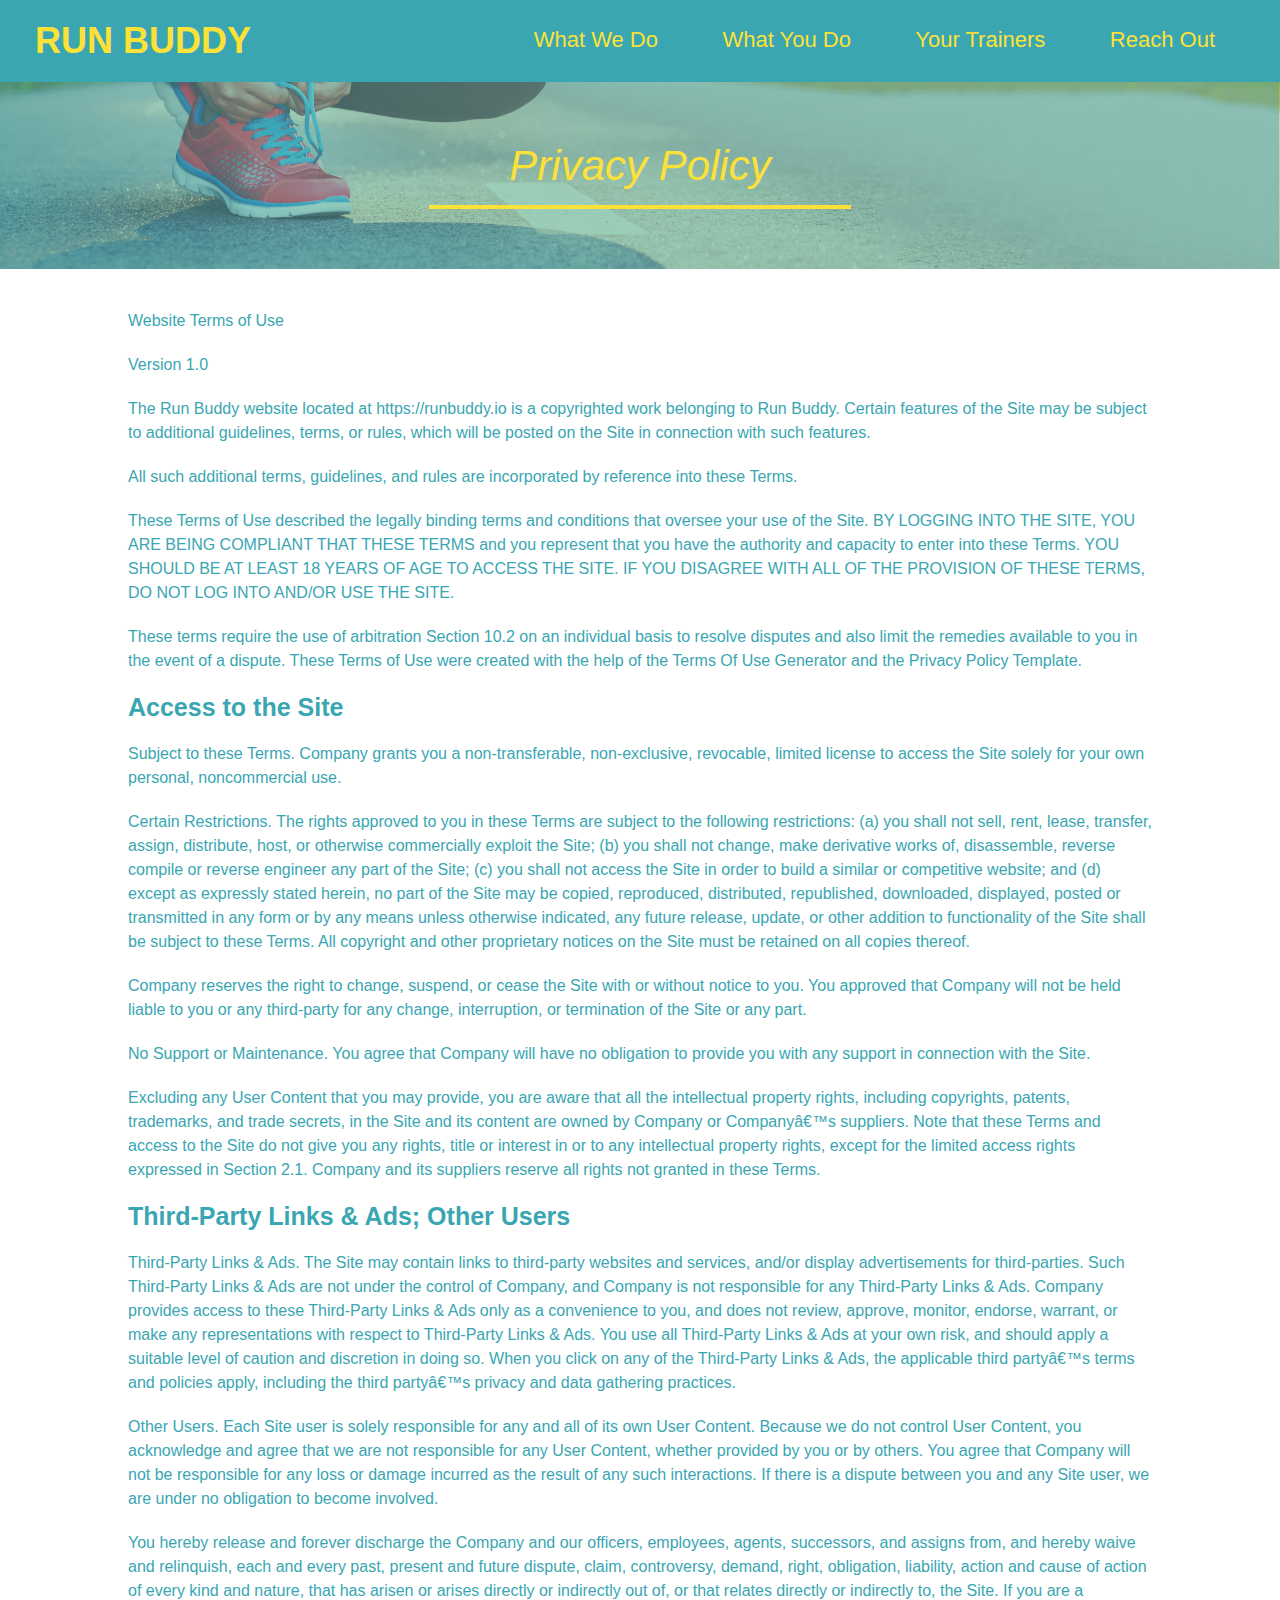
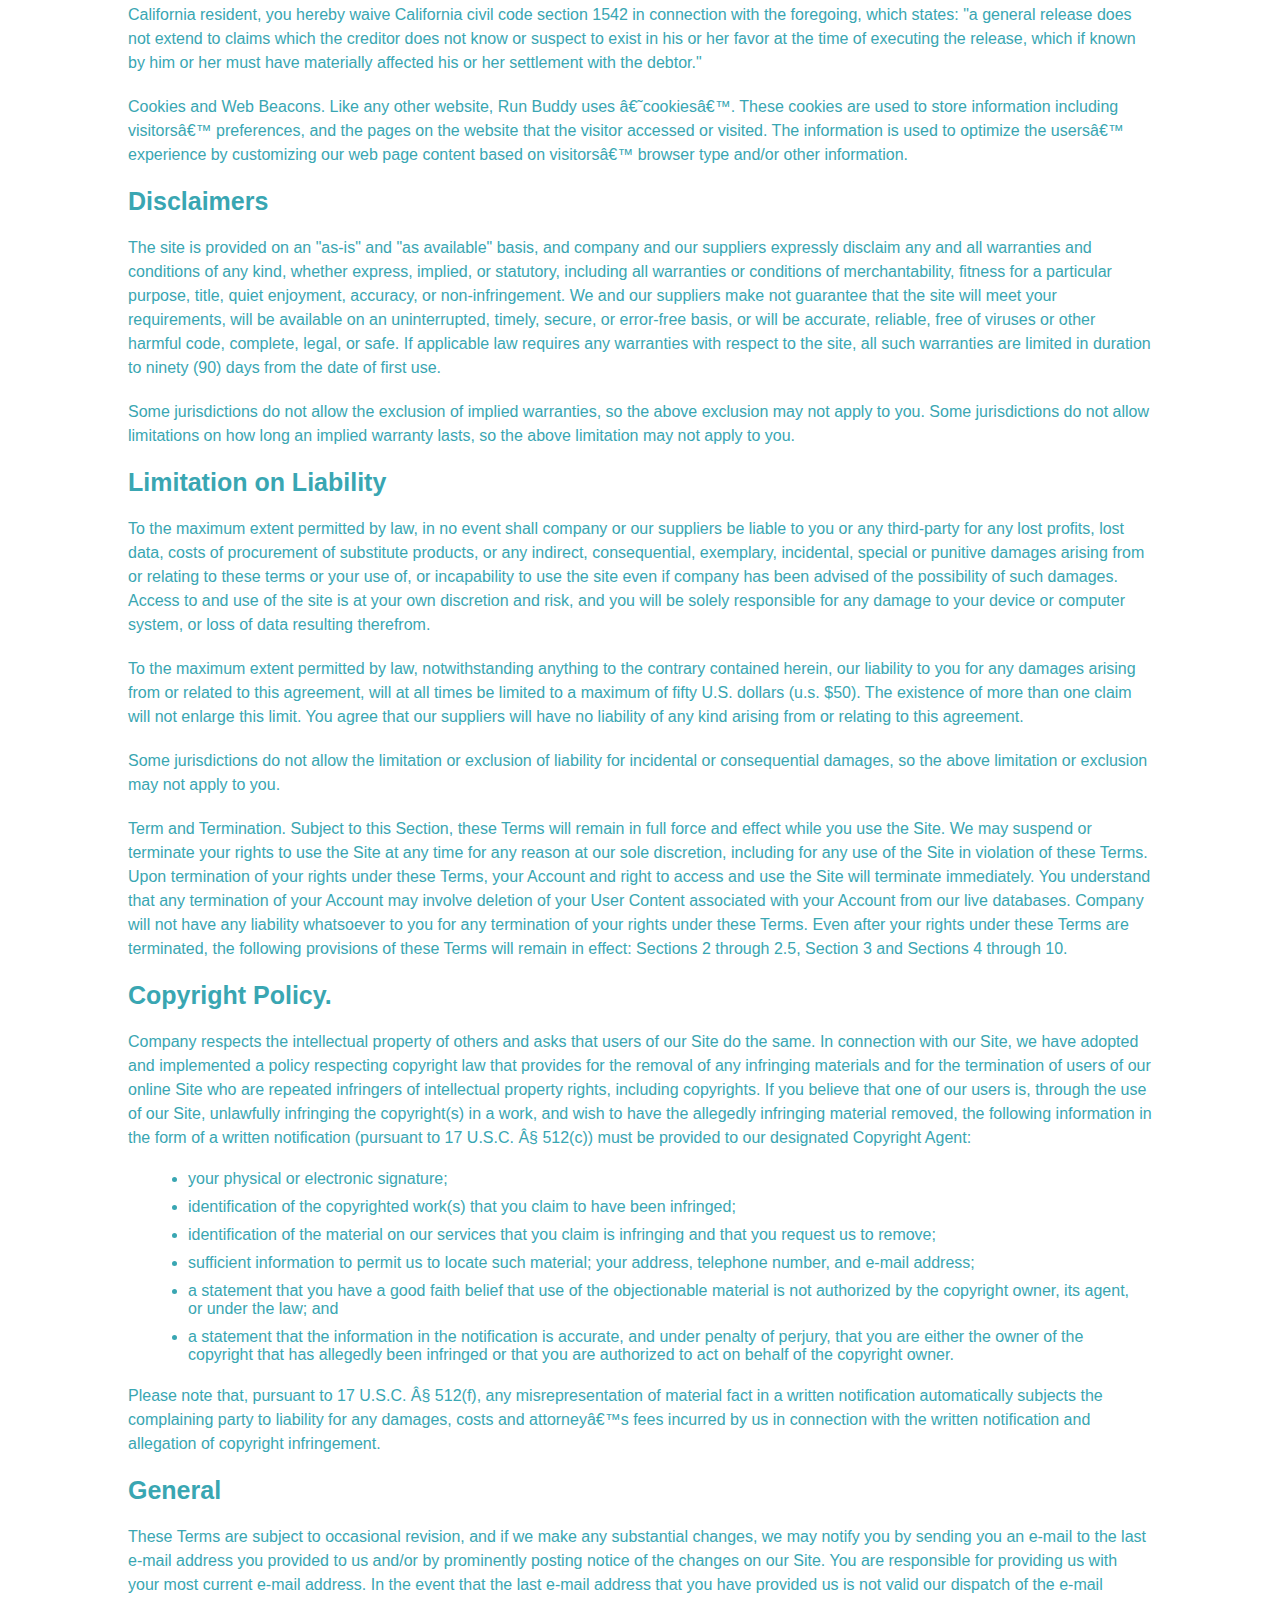
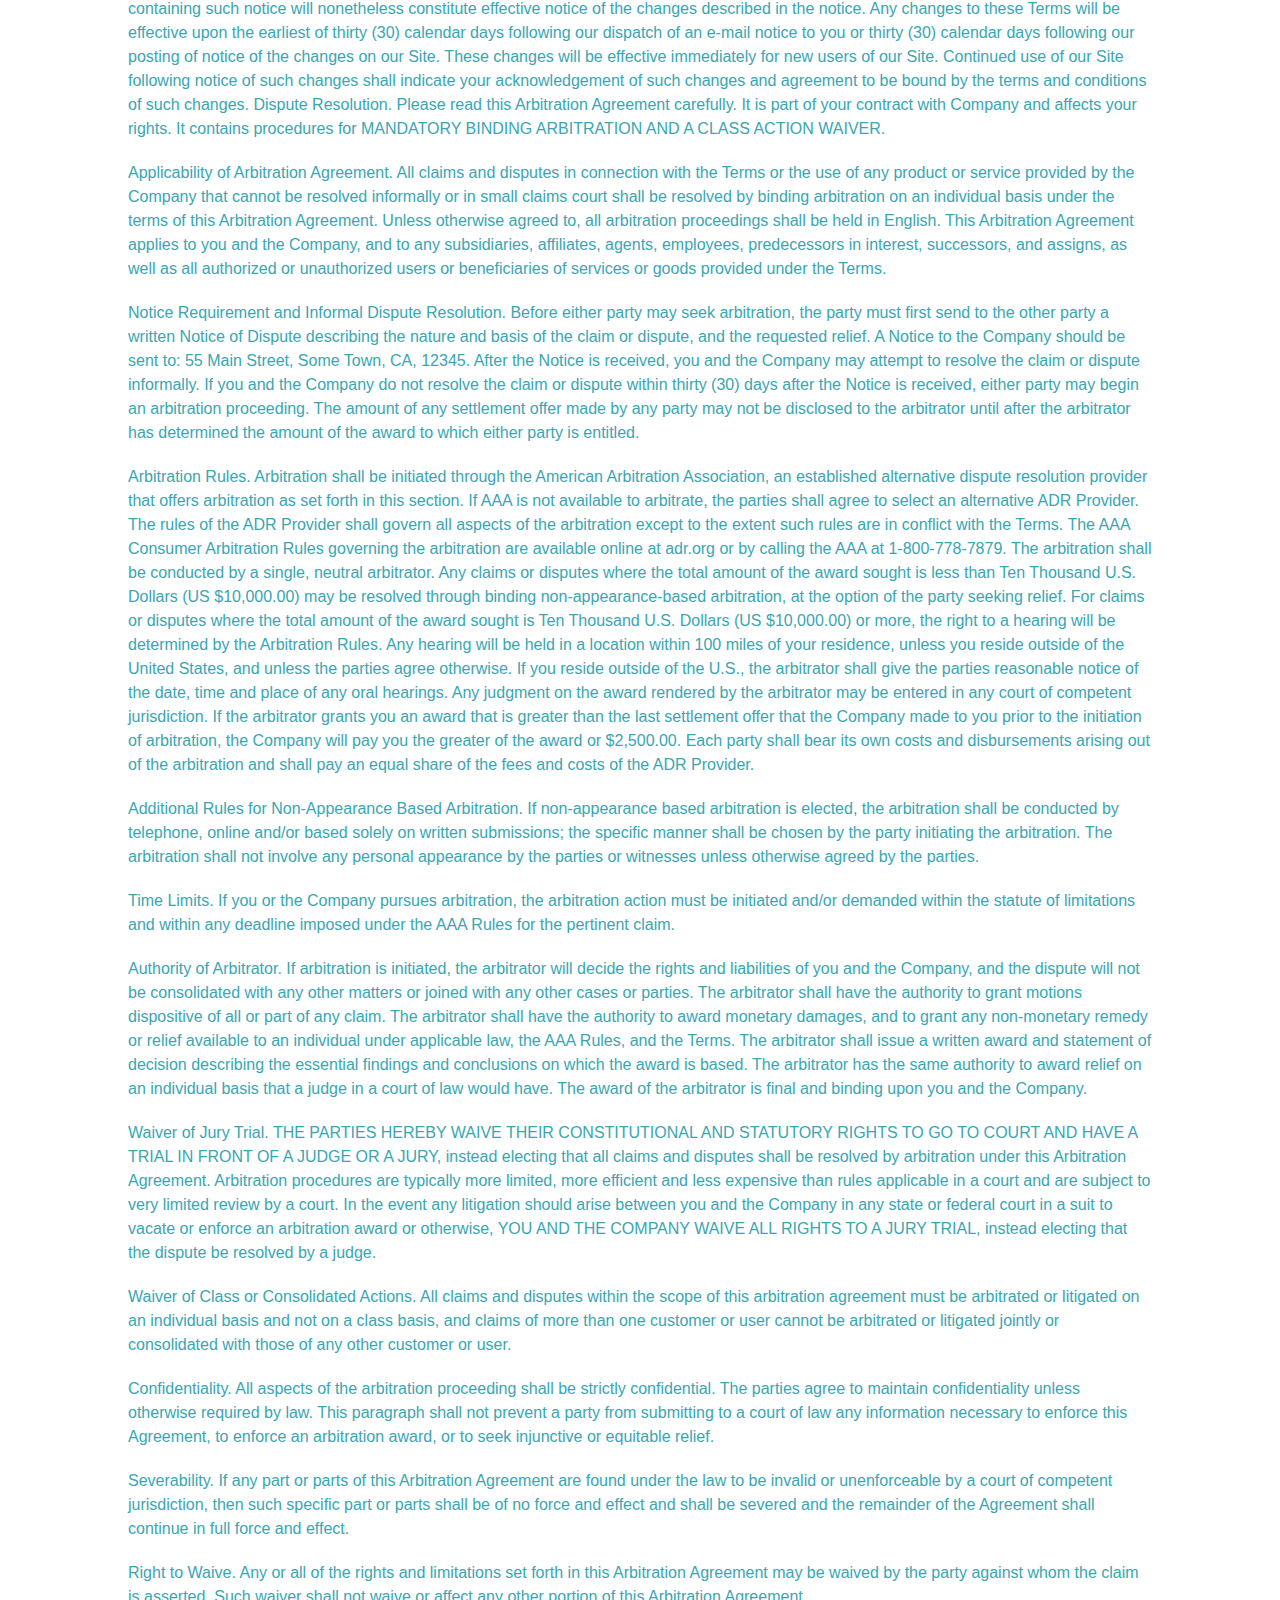
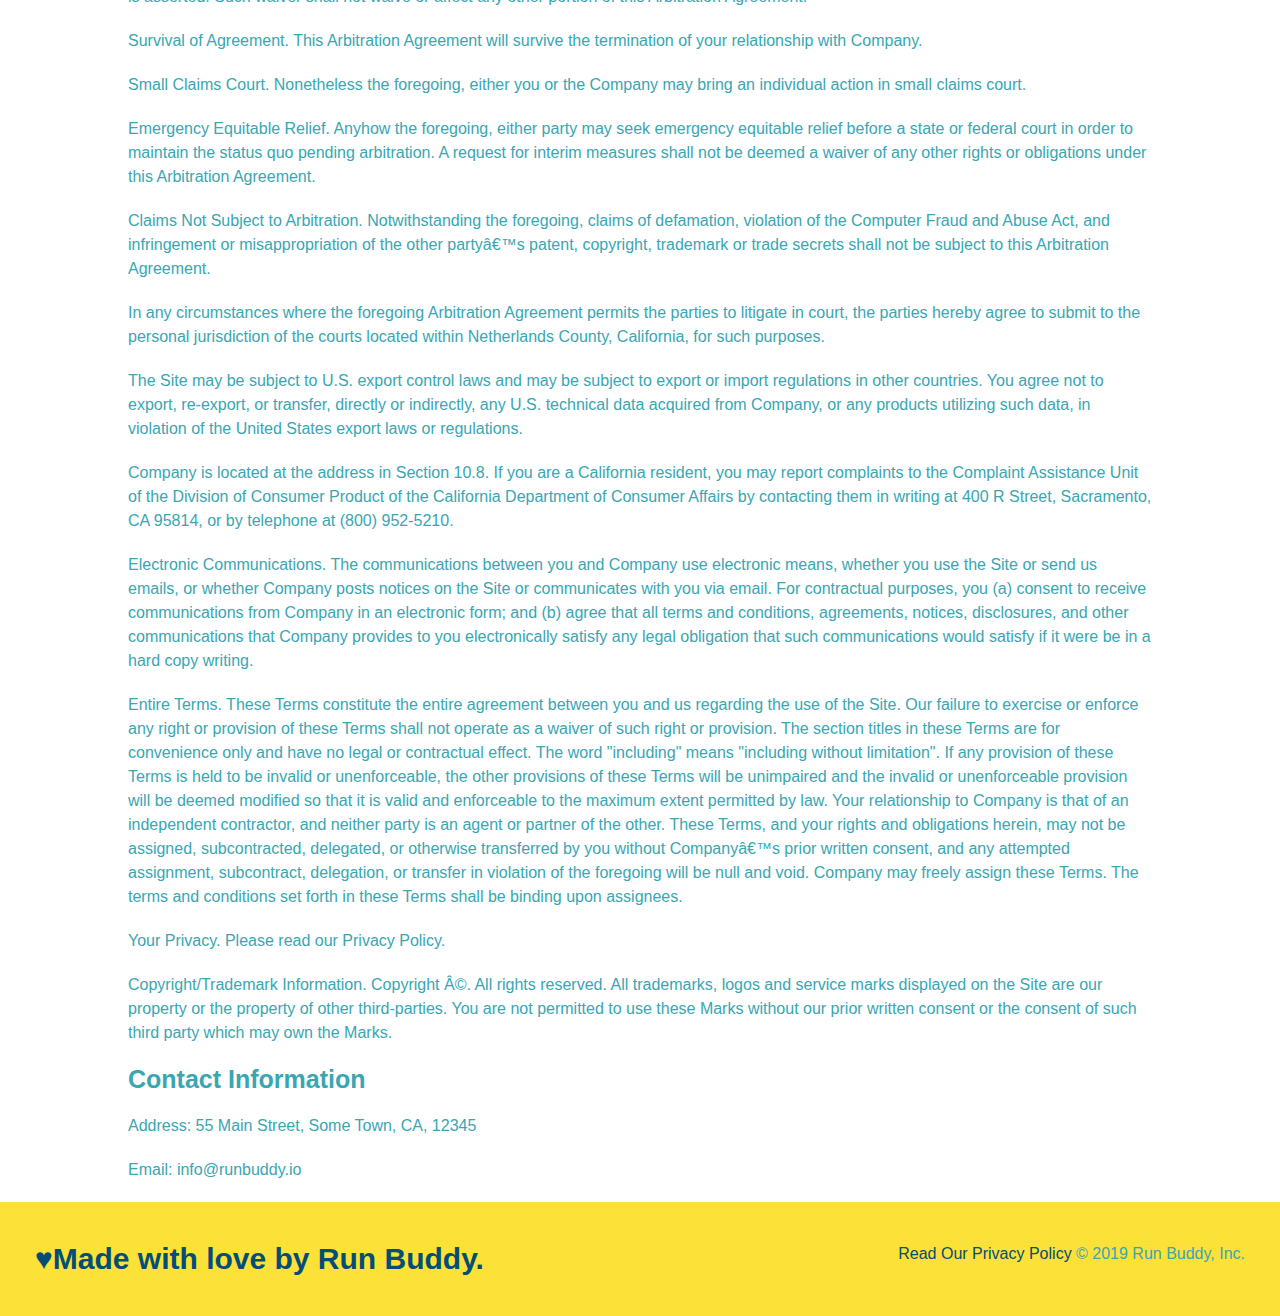
==== privacy-policy.html @ cfd14ad8 "privacy styles" ====
<!DOCTYPE html>
<html lang="en">
<head>
    <meta charset="UTF-8">
    <title>Privacy Policy - Run Buddy</title>
    <link rel="stylesheet" href="./assets/css/style.css" />
    <link rel="stylesheet" href="./assets/css/style2.css" />
</head>
<body>
    
</body>
</html>

<header>
    <h1>
        <a href="/">RUN BUDDY</a>
    </h1>
<nav>
    <!-- Unordered list element-->
    <ul>
        <!-- List item element-->
        <li>
            <!-- Anchor element-->
            <a href="./index.html#what-we-do">What We Do</a>
        </li>
        <li>
            <a href="./index.html#what-you-do">What You Do</a>
        </li>
        <li>
            <a href="./index.html#your-trainers">Your Trainers</a>
        </li>
        <li>
            <a href="./index.html#reach-out">Reach Out</a>
        </li>
    </ul>
</nav>
</header>
<section class="hero hero-secondary">
    <h2 class="page-title">Privacy Policy
    </h2>
</section>
<article class="secondary-content">

    <p>
        Website Terms of Use
      </p>

      <p>
        Version 1.0
      </p>

      <p>
        The Run Buddy website located at https://runbuddy.io is a copyrighted work belonging to Run Buddy. Certain
        features of the Site may be subject to additional guidelines, terms, or rules, which will be posted on the Site
        in connection with such features.
      </p>

      <p>
        All such additional terms, guidelines, and rules are incorporated by reference into these Terms.
      </p>

      <p>
        These Terms of Use described the legally binding terms and conditions that oversee your use of the Site. BY
        LOGGING INTO THE SITE, YOU ARE BEING COMPLIANT THAT THESE TERMS and you represent that you have the authority
        and capacity to enter into these Terms. YOU SHOULD BE AT LEAST 18 YEARS OF AGE TO ACCESS THE SITE. IF YOU
        DISAGREE WITH ALL OF THE PROVISION OF THESE TERMS, DO NOT LOG INTO AND/OR USE THE SITE.
      </p>

      <p>
        These terms require the use of arbitration Section 10.2 on an individual basis to resolve disputes and also
        limit the remedies available to you in the event of a dispute. These Terms of Use were created with the help of
        the Terms Of Use Generator and the Privacy Policy Template.
      </p>

      <h3>
        Access to the Site
      </h3>

      <p>
        Subject to these Terms. Company grants you a non-transferable, non-exclusive, revocable, limited license to
        access the Site solely for your own personal, noncommercial use.
      </p>

      <p>
        Certain Restrictions. The rights approved to you in these Terms are subject to the following restrictions: (a)
        you shall not sell, rent, lease, transfer, assign, distribute, host, or otherwise commercially exploit the Site;
        (b) you shall not change, make derivative works of, disassemble, reverse compile or reverse engineer any part of
        the Site; (c) you shall not access the Site in order to build a similar or competitive website; and (d) except
        as expressly stated herein, no part of the Site may be copied, reproduced, distributed, republished, downloaded,
        displayed, posted or transmitted in any form or by any means unless otherwise indicated, any future release,
        update, or other addition to functionality of the Site shall be subject to these Terms. All copyright and other
        proprietary notices on the Site must be retained on all copies thereof.
      </p>

      <p>
        Company reserves the right to change, suspend, or cease the Site with or without notice to you. You approved
        that Company will not be held liable to you or any third-party for any change, interruption, or termination of
        the Site or any part.
      </p>

      <p>
        No Support or Maintenance. You agree that Company will have no obligation to provide you with any support in
        connection with the Site.
      </p>

      <p>
        Excluding any User Content that you may provide, you are aware that all the intellectual property rights,
        including copyrights, patents, trademarks, and trade secrets, in the Site and its content are owned by Company
        or Companyâ€™s suppliers. Note that these Terms and access to the Site do not give you any rights, title or
        interest in or to any intellectual property rights, except for the limited access rights expressed in Section
        2.1. Company and its suppliers reserve all rights not granted in these Terms.
      </p>

      <h3>
        Third-Party Links & Ads; Other Users
      </h3>

      <p>
        Third-Party Links & Ads. The Site may contain links to third-party websites and services, and/or display
        advertisements for third-parties. Such Third-Party Links & Ads are not under the control of Company, and Company
        is not responsible for any Third-Party Links & Ads. Company provides access to these Third-Party Links & Ads
        only as a convenience to you, and does not review, approve, monitor, endorse, warrant, or make any
        representations with respect to Third-Party Links & Ads. You use all Third-Party Links & Ads at your own risk,
        and should apply a suitable level of caution and discretion in doing so. When you click on any of the
        Third-Party Links & Ads, the applicable third partyâ€™s terms and policies apply, including the third partyâ€™s
        privacy and data gathering practices.
      </p>

      <p>
        Other Users. Each Site user is solely responsible for any and all of its own User Content. Because we do not
        control User Content, you acknowledge and agree that we are not responsible for any User Content, whether
        provided by you or by others. You agree that Company will not be responsible for any loss or damage incurred as
        the result of any such interactions. If there is a dispute between you and any Site user, we are under no
        obligation to become involved.
      </p>

      <p>
        You hereby release and forever discharge the Company and our officers, employees, agents, successors, and
        assigns from, and hereby waive and relinquish, each and every past, present and future dispute, claim,
        controversy, demand, right, obligation, liability, action and cause of action of every kind and nature, that has
        arisen or arises directly or indirectly out of, or that relates directly or indirectly to, the Site. If you are
        a California resident, you hereby waive California civil code section 1542 in connection with the foregoing,
        which states: "a general release does not extend to claims which the creditor does not know or suspect to exist
        in his or her favor at the time of executing the release, which if known by him or her must have materially
        affected his or her settlement with the debtor."
      </p>

      <p>
        Cookies and Web Beacons. Like any other website, Run Buddy uses â€˜cookiesâ€™. These cookies are used to store
        information including visitorsâ€™ preferences, and the pages on the website that the visitor accessed or visited.
        The information is used to optimize the usersâ€™ experience by customizing our web page content based on visitorsâ€™
        browser type and/or other information.
      </p>

      <h3>
        Disclaimers
      </h3>

      <p>
        The site is provided on an "as-is" and "as available" basis, and company and our suppliers expressly disclaim
        any and all warranties and conditions of any kind, whether express, implied, or statutory, including all
        warranties or conditions of merchantability, fitness for a particular purpose, title, quiet enjoyment, accuracy,
        or non-infringement. We and our suppliers make not guarantee that the site will meet your requirements, will be
        available on an uninterrupted, timely, secure, or error-free basis, or will be accurate, reliable, free of
        viruses or other harmful code, complete, legal, or safe. If applicable law requires any warranties with respect
        to the site, all such warranties are limited in duration to ninety (90) days from the date of first use.
      </p>

      <p>
        Some jurisdictions do not allow the exclusion of implied warranties, so the above exclusion may not apply to
        you. Some jurisdictions do not allow limitations on how long an implied warranty lasts, so the above limitation
        may not apply to you.
      </p>

      <h3>
        Limitation on Liability
      </h3>

      <p>
        To the maximum extent permitted by law, in no event shall company or our suppliers be liable to you or any
        third-party for any lost profits, lost data, costs of procurement of substitute products, or any indirect,
        consequential, exemplary, incidental, special or punitive damages arising from or relating to these terms or
        your use of, or incapability to use the site even if company has been advised of the possibility of such
        damages. Access to and use of the site is at your own discretion and risk, and you will be solely responsible
        for any damage to your device or computer system, or loss of data resulting therefrom.
      </p>

      <p>
        To the maximum extent permitted by law, notwithstanding anything to the contrary contained herein, our liability
        to you for any damages arising from or related to this agreement, will at all times be limited to a maximum of
        fifty U.S. dollars (u.s. $50). The existence of more than one claim will not enlarge this limit. You agree that
        our suppliers will have no liability of any kind arising from or relating to this agreement.
      </p>

      <p>
        Some jurisdictions do not allow the limitation or exclusion of liability for incidental or consequential
        damages, so the above limitation or exclusion may not apply to you.
      </p>

      <p>
        Term and Termination. Subject to this Section, these Terms will remain in full force and effect while you use
        the Site. We may suspend or terminate your rights to use the Site at any time for any reason at our sole
        discretion, including for any use of the Site in violation of these Terms. Upon termination of your rights under
        these Terms, your Account and right to access and use the Site will terminate immediately. You understand that
        any termination of your Account may involve deletion of your User Content associated with your Account from our
        live databases. Company will not have any liability whatsoever to you for any termination of your rights under
        these Terms. Even after your rights under these Terms are terminated, the following provisions of these Terms
        will remain in effect: Sections 2 through 2.5, Section 3 and Sections 4 through 10.
      </p>

      <h3>
        Copyright Policy.
      </h3>

      <p>
        Company respects the intellectual property of others and asks that users of our Site do the same. In connection
        with our Site, we have adopted and implemented a policy respecting copyright law that provides for the removal
        of any infringing materials and for the termination of users of our online Site who are repeated infringers of
        intellectual property rights, including copyrights. If you believe that one of our users is, through the use of
        our Site, unlawfully infringing the copyright(s) in a work, and wish to have the allegedly infringing material
        removed, the following information in the form of a written notification (pursuant to 17 U.S.C. Â§ 512(c)) must
        be provided to our designated Copyright Agent:
      </p>

      <ul>
        <li>
          your physical or electronic signature;
        </li>
        <li>
          identification of the copyrighted work(s) that you claim to have been infringed;
        </li>
        <li>
          identification of the material on our services that you claim is infringing and that you request us to remove;
        </li>
        <li>
          sufficient information to permit us to locate such material; your address, telephone number, and e-mail
          address;
        </li>
        <li>
          a statement that you have a good faith belief that use of the objectionable material is not authorized by the
          copyright owner, its agent, or under the law; and
        </li>
        <li>
          a statement that the information in the notification is accurate, and under penalty of perjury, that you are
          either the owner of the copyright that has allegedly been infringed or that you are authorized to act on
          behalf of the copyright owner.
        </li>
      </ul>

      <p>
        Please note that, pursuant to 17 U.S.C. Â§ 512(f), any misrepresentation of material fact in a written
        notification automatically subjects the complaining party to liability for any damages, costs and attorneyâ€™s
        fees incurred by us in connection with the written notification and allegation of copyright infringement.
      </p>

      <h3>
        General
      </h3>

      <p>
        These Terms are subject to occasional revision, and if we make any substantial changes, we may notify you by
        sending you an e-mail to the last e-mail address you provided to us and/or by prominently posting notice of the
        changes on our Site. You are responsible for providing us with your most current e-mail address. In the event
        that the last e-mail address that you have provided us is not valid our dispatch of the e-mail containing such
        notice will nonetheless constitute effective notice of the changes described in the notice. Any changes to these
        Terms will be effective upon the earliest of thirty (30) calendar days following our dispatch of an e-mail
        notice to you or thirty (30) calendar days following our posting of notice of the changes on our Site. These
        changes will be effective immediately for new users of our Site. Continued use of our Site following notice of
        such changes shall indicate your acknowledgement of such changes and agreement to be bound by the terms and
        conditions of such changes. Dispute Resolution. Please read this Arbitration Agreement carefully. It is part of
        your contract with Company and affects your rights. It contains procedures for MANDATORY BINDING ARBITRATION AND
        A CLASS ACTION WAIVER.
      </p>

      <p>
        Applicability of Arbitration Agreement. All claims and disputes in connection with the Terms or the use of any
        product or service provided by the Company that cannot be resolved informally or in small claims court shall be
        resolved by binding arbitration on an individual basis under the terms of this Arbitration Agreement. Unless
        otherwise agreed to, all arbitration proceedings shall be held in English. This Arbitration Agreement applies to
        you and the Company, and to any subsidiaries, affiliates, agents, employees, predecessors in interest,
        successors, and assigns, as well as all authorized or unauthorized users or beneficiaries of services or goods
        provided under the Terms.
      </p>

      <p>
        Notice Requirement and Informal Dispute Resolution. Before either party may seek arbitration, the party must
        first send to the other party a written Notice of Dispute describing the nature and basis of the claim or
        dispute, and the requested relief. A Notice to the Company should be sent to: 55 Main Street, Some Town, CA,
        12345. After the Notice is received, you and the Company may attempt to resolve the claim or dispute informally.
        If you and the Company do not resolve the claim or dispute within thirty (30) days after the Notice is received,
        either party may begin an arbitration proceeding. The amount of any settlement offer made by any party may not
        be disclosed to the arbitrator until after the arbitrator has determined the amount of the award to which either
        party is entitled.
      </p>

      <p>
        Arbitration Rules. Arbitration shall be initiated through the American Arbitration Association, an established
        alternative dispute resolution provider that offers arbitration as set forth in this section. If AAA is not
        available to arbitrate, the parties shall agree to select an alternative ADR Provider. The rules of the ADR
        Provider shall govern all aspects of the arbitration except to the extent such rules are in conflict with the
        Terms. The AAA Consumer Arbitration Rules governing the arbitration are available online at adr.org or by
        calling the AAA at 1-800-778-7879. The arbitration shall be conducted by a single, neutral arbitrator. Any
        claims or disputes where the total amount of the award sought is less than Ten Thousand U.S. Dollars (US
        $10,000.00) may be resolved through binding non-appearance-based arbitration, at the option of the party seeking
        relief. For claims or disputes where the total amount of the award sought is Ten Thousand U.S. Dollars (US
        $10,000.00) or more, the right to a hearing will be determined by the Arbitration Rules. Any hearing will be
        held in a location within 100 miles of your residence, unless you reside outside of the United States, and
        unless the parties agree otherwise. If you reside outside of the U.S., the arbitrator shall give the parties
        reasonable notice of the date, time and place of any oral hearings. Any judgment on the award rendered by the
        arbitrator may be entered in any court of competent jurisdiction. If the arbitrator grants you an award that is
        greater than the last settlement offer that the Company made to you prior to the initiation of arbitration, the
        Company will pay you the greater of the award or $2,500.00. Each party shall bear its own costs and
        disbursements arising out of the arbitration and shall pay an equal share of the fees and costs of the ADR
        Provider.
      </p>

      <p>
        Additional Rules for Non-Appearance Based Arbitration. If non-appearance based arbitration is elected, the
        arbitration shall be conducted by telephone, online and/or based solely on written submissions; the specific
        manner shall be chosen by the party initiating the arbitration. The arbitration shall not involve any personal
        appearance by the parties or witnesses unless otherwise agreed by the parties.
      </p>

      <p>
        Time Limits. If you or the Company pursues arbitration, the arbitration action must be initiated and/or demanded
        within the statute of limitations and within any deadline imposed under the AAA Rules for the pertinent claim.
      </p>

      <p>
        Authority of Arbitrator. If arbitration is initiated, the arbitrator will decide the rights and liabilities of
        you and the Company, and the dispute will not be consolidated with any other matters or joined with any other
        cases or parties. The arbitrator shall have the authority to grant motions dispositive of all or part of any
        claim. The arbitrator shall have the authority to award monetary damages, and to grant any non-monetary remedy
        or relief available to an individual under applicable law, the AAA Rules, and the Terms. The arbitrator shall
        issue a written award and statement of decision describing the essential findings and conclusions on which the
        award is based. The arbitrator has the same authority to award relief on an individual basis that a judge in a
        court of law would have. The award of the arbitrator is final and binding upon you and the Company.
      </p>

      <p>
        Waiver of Jury Trial. THE PARTIES HEREBY WAIVE THEIR CONSTITUTIONAL AND STATUTORY RIGHTS TO GO TO COURT AND HAVE
        A TRIAL IN FRONT OF A JUDGE OR A JURY, instead electing that all claims and disputes shall be resolved by
        arbitration under this Arbitration Agreement. Arbitration procedures are typically more limited, more efficient
        and less expensive than rules applicable in a court and are subject to very limited review by a court. In the
        event any litigation should arise between you and the Company in any state or federal court in a suit to vacate
        or enforce an arbitration award or otherwise, YOU AND THE COMPANY WAIVE ALL RIGHTS TO A JURY TRIAL, instead
        electing that the dispute be resolved by a judge.
      </p>

      <p>
        Waiver of Class or Consolidated Actions. All claims and disputes within the scope of this arbitration agreement
        must be arbitrated or litigated on an individual basis and not on a class basis, and claims of more than one
        customer or user cannot be arbitrated or litigated jointly or consolidated with those of any other customer or
        user.
      </p>

      <p>
        Confidentiality. All aspects of the arbitration proceeding shall be strictly confidential. The parties agree to
        maintain confidentiality unless otherwise required by law. This paragraph shall not prevent a party from
        submitting to a court of law any information necessary to enforce this Agreement, to enforce an arbitration
        award, or to seek injunctive or equitable relief.
      </p>

      <p>
        Severability. If any part or parts of this Arbitration Agreement are found under the law to be invalid or
        unenforceable by a court of competent jurisdiction, then such specific part or parts shall be of no force and
        effect and shall be severed and the remainder of the Agreement shall continue in full force and effect.
      </p>

      <p>
        Right to Waive. Any or all of the rights and limitations set forth in this Arbitration Agreement may be waived
        by the party against whom the claim is asserted. Such waiver shall not waive or affect any other portion of this
        Arbitration Agreement.
      </p>

      <p>
        Survival of Agreement. This Arbitration Agreement will survive the termination of your relationship with
        Company.
      </p>

      <p>
        Small Claims Court. Nonetheless the foregoing, either you or the Company may bring an individual action in small
        claims court.
      </p>

      <p>
        Emergency Equitable Relief. Anyhow the foregoing, either party may seek emergency equitable relief before a
        state or federal court in order to maintain the status quo pending arbitration. A request for interim measures
        shall not be deemed a waiver of any other rights or obligations under this Arbitration Agreement.
      </p>

      <p>
        Claims Not Subject to Arbitration. Notwithstanding the foregoing, claims of defamation, violation of the
        Computer Fraud and Abuse Act, and infringement or misappropriation of the other partyâ€™s patent, copyright,
        trademark or trade secrets shall not be subject to this Arbitration Agreement.
      </p>

      <p>
        In any circumstances where the foregoing Arbitration Agreement permits the parties to litigate in court, the
        parties hereby agree to submit to the personal jurisdiction of the courts located within Netherlands County,
        California, for such purposes.
      </p>

      <p>
        The Site may be subject to U.S. export control laws and may be subject to export or import regulations in other
        countries. You agree not to export, re-export, or transfer, directly or indirectly, any U.S. technical data
        acquired from Company, or any products utilizing such data, in violation of the United States export laws or
        regulations.
      </p>

      <p>
        Company is located at the address in Section 10.8. If you are a California resident, you may report complaints
        to the Complaint Assistance Unit of the Division of Consumer Product of the California Department of Consumer
        Affairs by contacting them in writing at 400 R Street, Sacramento, CA 95814, or by telephone at (800) 952-5210.
      </p>

      <p>
        Electronic Communications. The communications between you and Company use electronic means, whether you use the
        Site or send us emails, or whether Company posts notices on the Site or communicates with you via email. For
        contractual purposes, you (a) consent to receive communications from Company in an electronic form; and (b)
        agree that all terms and conditions, agreements, notices, disclosures, and other communications that Company
        provides to you electronically satisfy any legal obligation that such communications would satisfy if it were be
        in a hard copy writing.
      </p>

      <p>
        Entire Terms. These Terms constitute the entire agreement between you and us regarding the use of the Site. Our
        failure to exercise or enforce any right or provision of these Terms shall not operate as a waiver of such right
        or provision. The section titles in these Terms are for convenience only and have no legal or contractual
        effect. The word "including" means "including without limitation". If any provision of these Terms is held to be
        invalid or unenforceable, the other provisions of these Terms will be unimpaired and the invalid or
        unenforceable provision will be deemed modified so that it is valid and enforceable to the maximum extent
        permitted by law. Your relationship to Company is that of an independent contractor, and neither party is an
        agent or partner of the other. These Terms, and your rights and obligations herein, may not be assigned,
        subcontracted, delegated, or otherwise transferred by you without Companyâ€™s prior written consent, and any
        attempted assignment, subcontract, delegation, or transfer in violation of the foregoing will be null and void.
        Company may freely assign these Terms. The terms and conditions set forth in these Terms shall be binding upon
        assignees.
      </p>

      <p>
        Your Privacy. Please read our Privacy Policy.
      </p>

      <p>
        Copyright/Trademark Information. Copyright Â©. All rights reserved. All trademarks, logos and service marks
        displayed on the Site are our property or the property of other third-parties. You are not permitted to use
        these Marks without our prior written consent or the consent of such third party which may own the Marks.
      </p>

      <h3>
        Contact Information
      </h3>

      <p>
        Address: 55 Main Street, Some Town, CA, 12345
      </p>

      <p>
        Email: info@runbuddy.io
      </p>

</article>
<footer>
    <h2>&hearts;Made with love by Run Buddy.</h2>
    <div>
        <a>Read Our Privacy Policy</a>
        &copy; 2019 Run Buddy, Inc.
    </div>
</footer>
---- assets/css/style.css ----
* {
    margin: 0;
    padding 0;
    box-sizing: border-box;
}

body {
    font-family: Arial, Helvetica, sans-serif;
    color: #39a6b2;
}

/* apply styles to <header> */
header {
    padding: 20px 35px;
    background-color: #39a6b2;
}

header h1{
    font-weight: bold;
    font-size: 36px;
    color: #fce138;
    margin: 0;
}

header a {
    text-decoration: none;
    color: #fce138;
}

header nav {
    float: right;
    margin: 7px 0;
}

header nav ul li {
    display: inline;
}
header nav ul li a{
    margin: 0 30px;
    font-weight: lighter;
    font-size: 22px;
}
header h1 {
    font-weight: bold;
    font-size: 36px;
    color: #fce138;
    margin: 0;
    display: inline;
}
footer {
    background: #fce138;
    width: 100%;
    padding: 40px 35px;
}
footer h2 {
    display: inline;
    color: #024e76;
    font-size: 30px;
    margin: 0;
}
footer div{
    float: right;
    line-height: 1.5;
    text-align: right;
}
footer a {
    color: #024e76;
}
section {
    padding: 60px;
}
/* Hero Style Start */
.hero {
    background-image: url("../images/hero-bg.jpeg");
    height: 600px;
    background-size: cover;
    background-position: center;
    position: relative;
}

/* Hero Style End */
.hero-form {
    color: #024e76;
    background-color: #fce138;
    padding: 20px;
    width: 500px;
    border-style: solid;
    border-width: 3px;
    border-color: #024e76;
    position: absolute;
    bottom: 120px;
    right: 140px;
}
.hero-form h3{
    font-size: 24px;
    margin: 0px;
}
.hero-form p{
    margin: 5px 0 15px 0;
}
.form-input{
    border: 1px solid #024e76;
    display: block;
    padding: 7px 15px;
    font-size: 16px;
    color: #024e76;
    width: 100%;
    margin-bottom: 15px
}
.hero-form label {
    margin: 0 5px;
}
.hero-form button{
    background-color: #024e76;
    color: #fce138;
    border: none;
    padding: 10px 20px;
    font-size: 16px;
}
.intro {
    text-align: center;
}
.intro p {
    line-height: 1.7;
    color: #39a6b2;
    width: 80%;
    font-size: 20px;
    margin: 0 auto;
}
.steps {
    text-align: center;
    background-color: #fce138;
}
.section-title {
    font-size: 55px;
    color: #024e76;
    margin-bottom: 35px;
    padding: 0 100px 20px 100px;
    display: inline-block;
    border-bottom: 3px solid;
}
.primary-border {
    border-color: #fce138
}
.second-border {
    border-color: #39a6b2
}
.steps div {
    margin-bottom: 80px;
}
.steps img {
    width: 15%;
    margin: 10px 0
}
.steps h3 {
    color: #024e76;
    font-size: 46px;
    margin-top: 10px;
}
.steps p {
    color: #39a6b2;
    font-size: 23px;
}
.steps span {
    font-size: 38px;
}
.trainers {
    text-align: center;
}
.trainer{
    width: 900px;
    margin: 0 auto 30px auto;
    background: #024e76;
    color: #fce138;
    overflow: auto;
}
.trainer img {
    width: 35%;
    float: left;
}
.trainer-bio {
    padding: 35px;
    float: left;
    width: 65%;
}
.trainer-bio h3 {
    font-size: 32px;
    margin-bottom: 8px;
}
.trainer-bio h4 {
    font-size: 26px;
    font-weight: lighter;
    margin-bottom: 25px;
}
.trainer-bio p {
    font-size: 17px;
    line-height: 1.3;
}
.text-left {
    text-align: left;
}
.text-right {
    text-align: right;
}
.contact {
    background-color: #024e76;
    text-align: center;
}
.contact h2{
    color: #fce138;
}
.contact-info iframe {
    width: 400px;
    height: 400px;
}
.contact-info div {
    width: 410px;
    display: inline-block;
    vertical-align: top;
    text-align: left;
    margin: 30px 0 0 60px;
    color: white
}
.contact-info h3 {
    color: #fce138;
    font-size: 32px;
}
.contact-info p, .contact-info address {
    margin: 20px 0;
    line-height: 1.5;
    font-size: 20px;
    font-style: normal;
}
.contact-info a {
    color: #fce138;
}
.page-title h2 {
    text-align: center;
    color: #fce138;
    border-bottom: #fce138 3px solid;
    font-style: italic;
}
---- assets/css/style2.css ----
.hero {
    background-position: bottom;
    height: auto;
    text-align: center;
    margin-bottom: 40px;
}
.page-title {
    color: #fce138;
    font-style: italic;
    border-bottom: #fce138 4px solid;
    display: inline-block;
    padding: 0 80px 15px 80px;
    font-weight: normal;
    font-size: 42px;
}
.secondary-content{
    width: 80%;
    margin: 0 auto;
}
.secondary-content article{
    color: #024e76;
}
.secondary-content h3 {
    font-size: 25px;
    margin: 20px 0
}
.secondary-content p {
    font-size: 16px;
    line-height: 1.5;
    margin: 20px 0;
}
.secondary-content ul{
    margin: 15px 20px;
}
.secondary-content li{
    color: #39a6b2;
    margin: 10px 0;
}
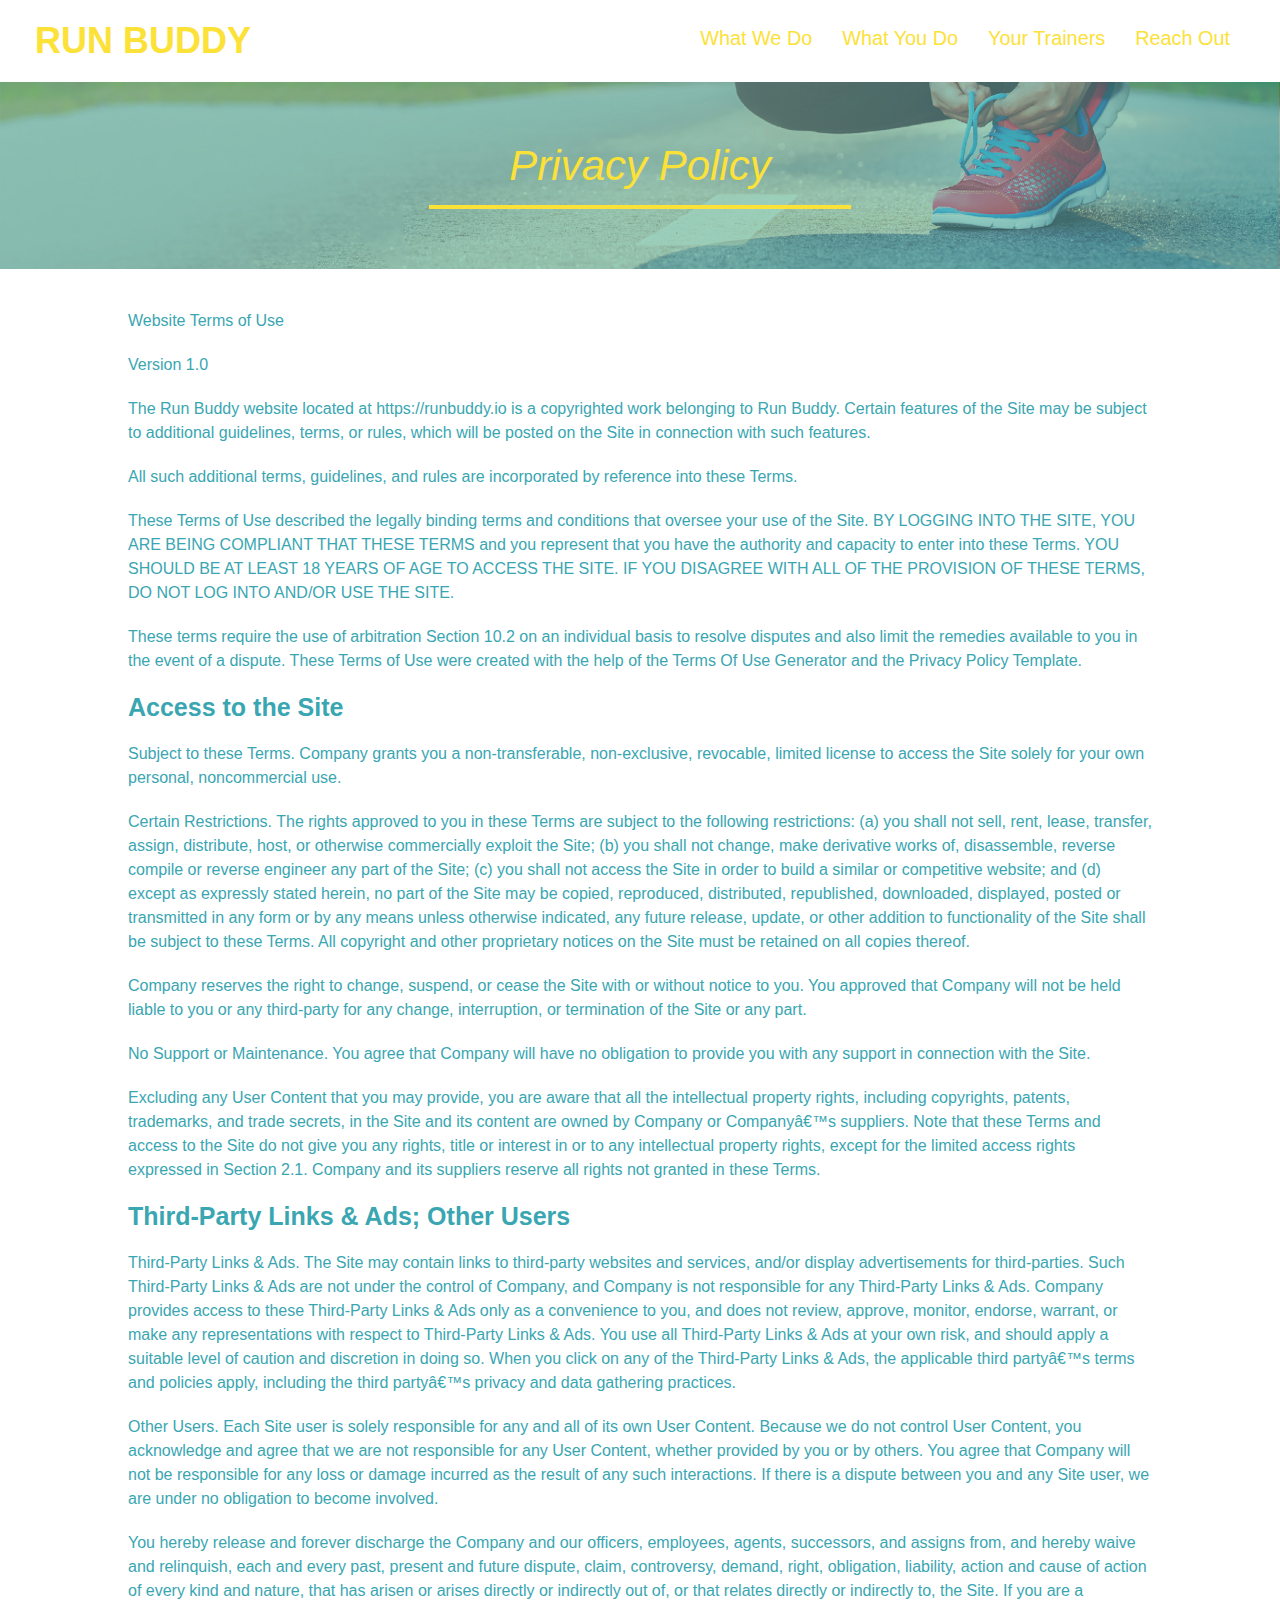
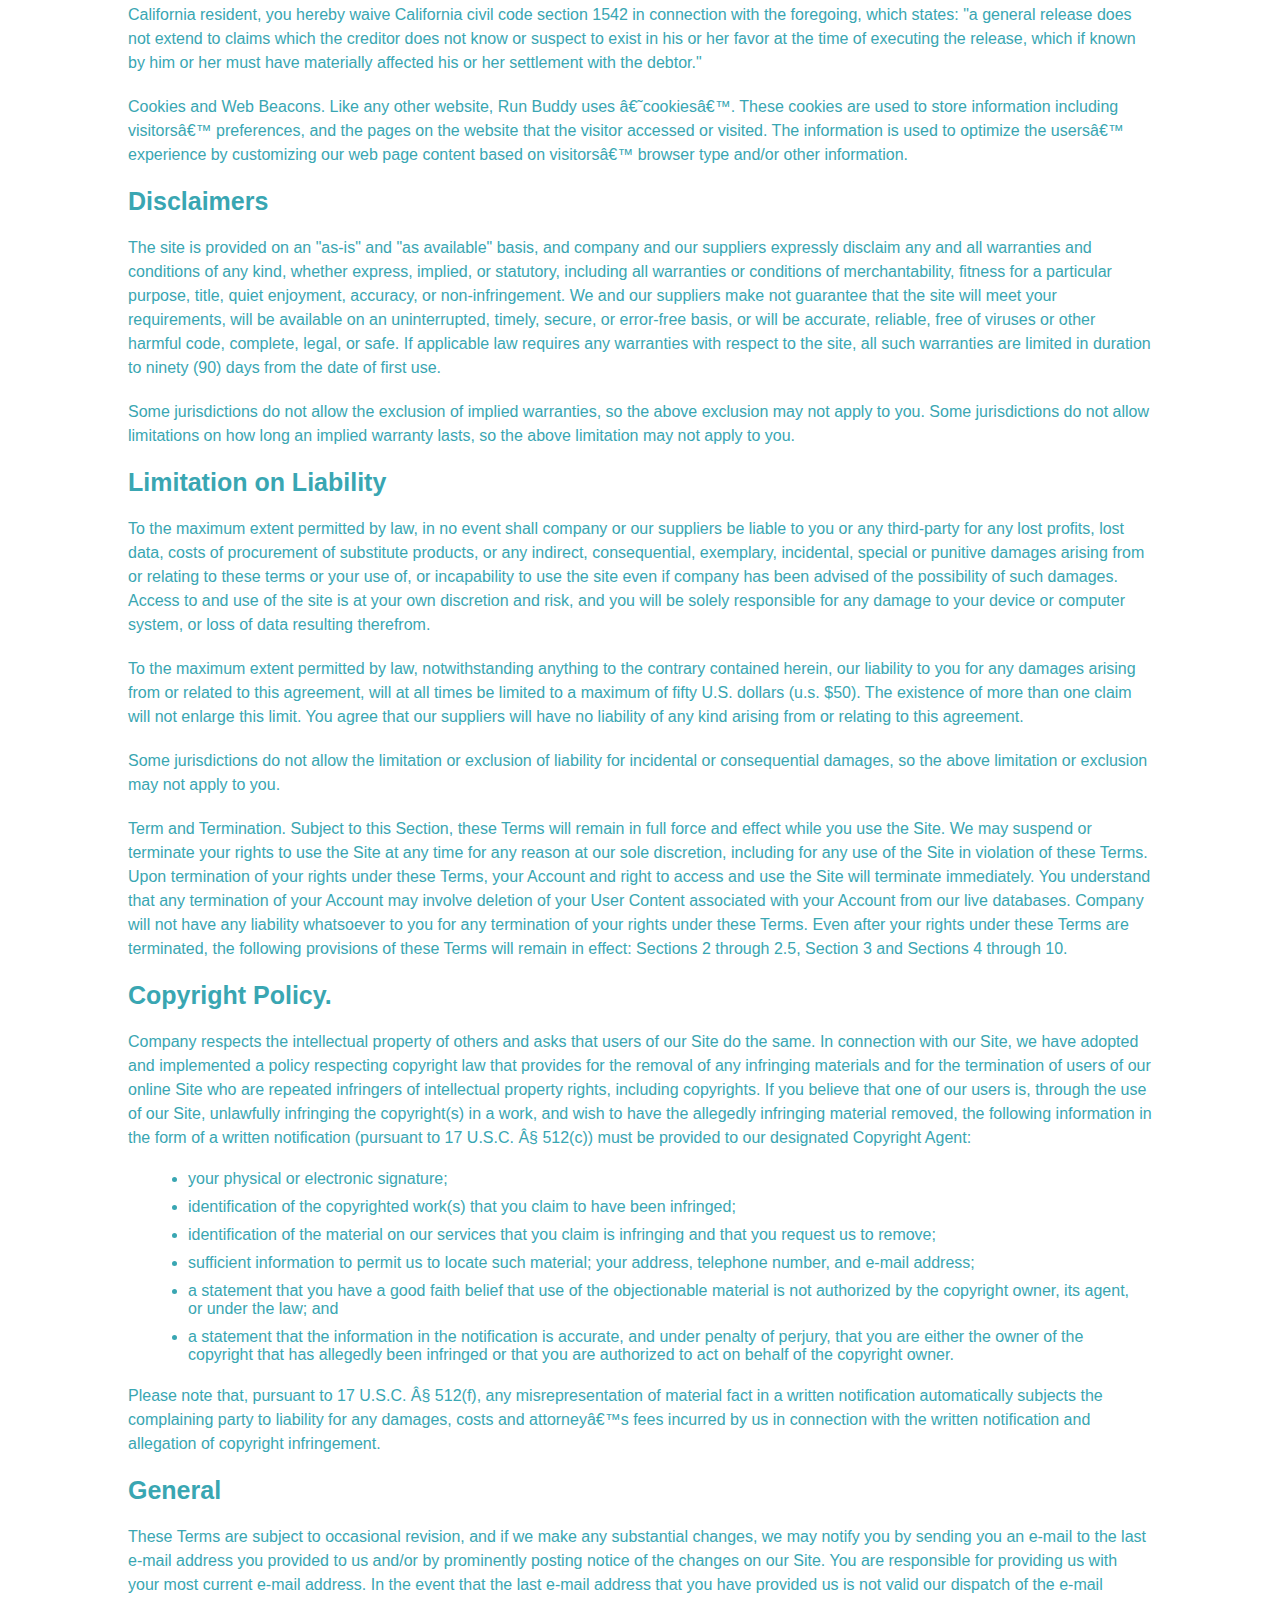
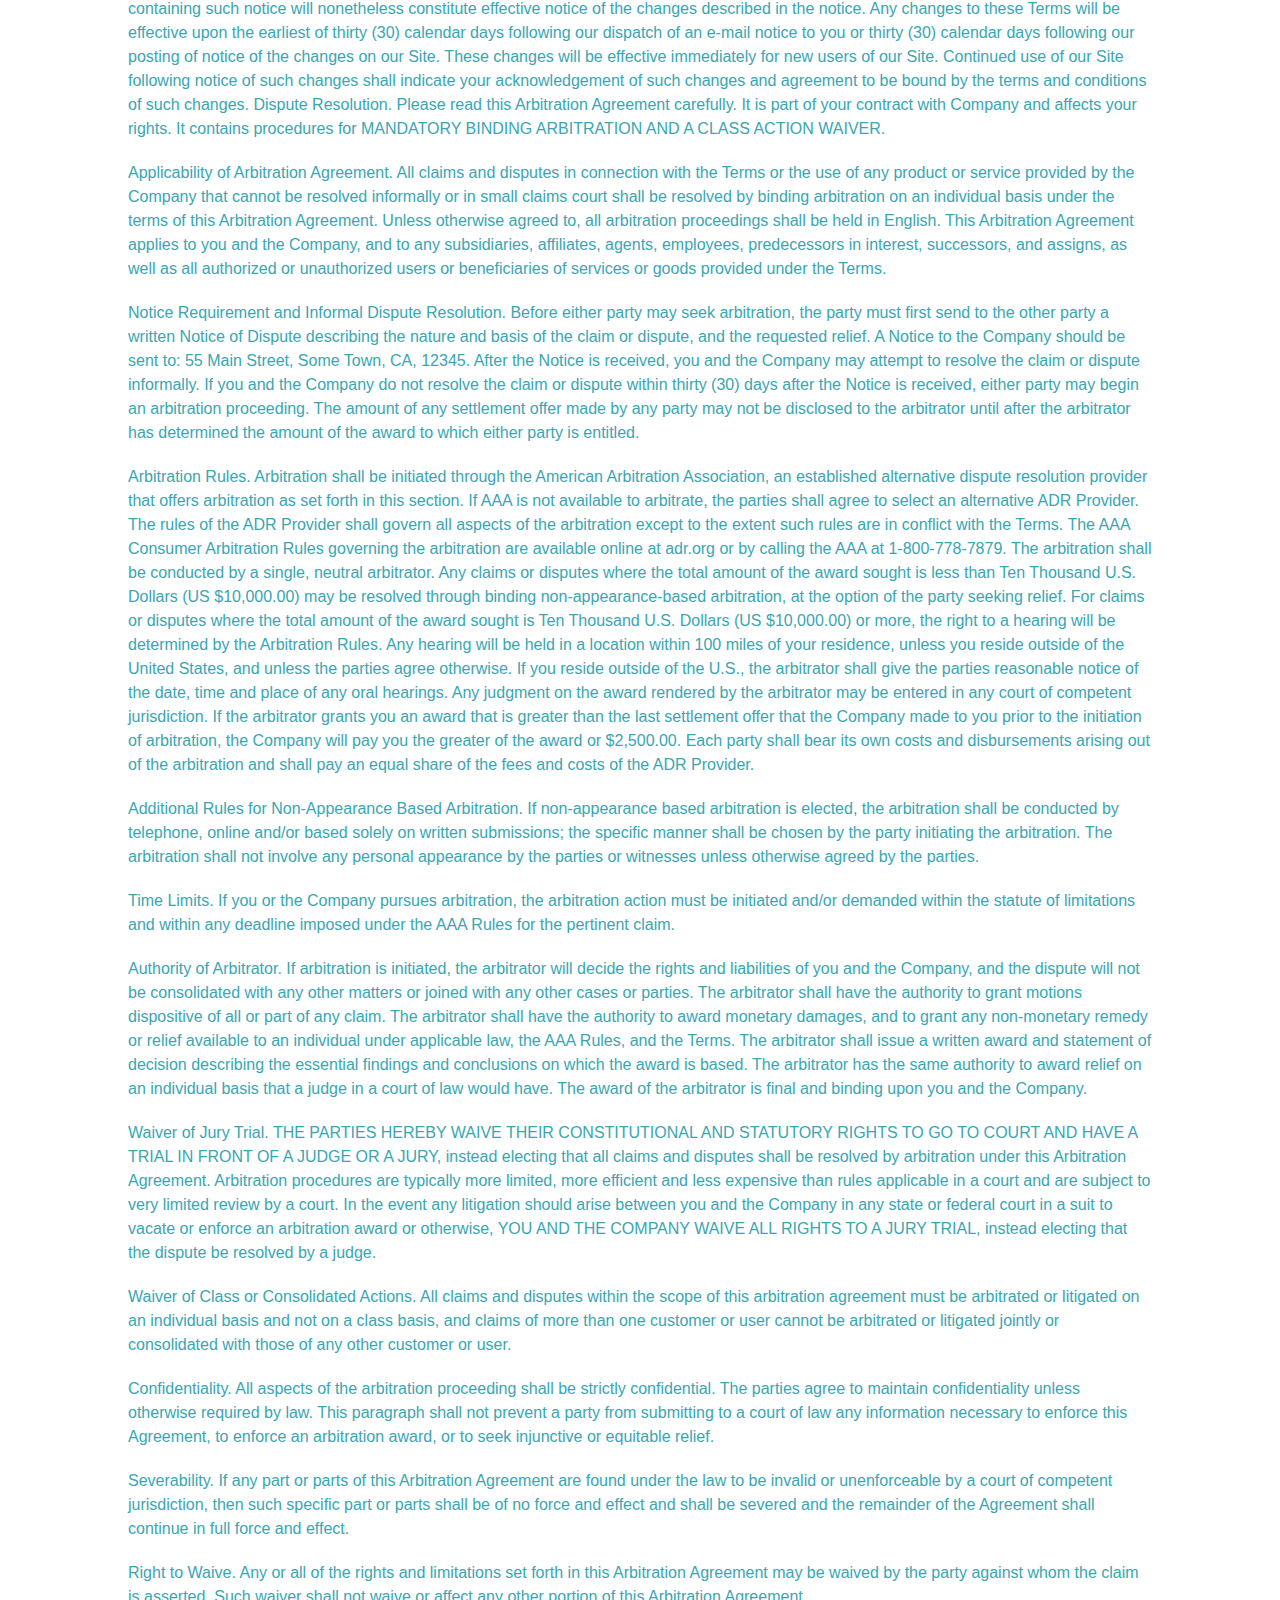
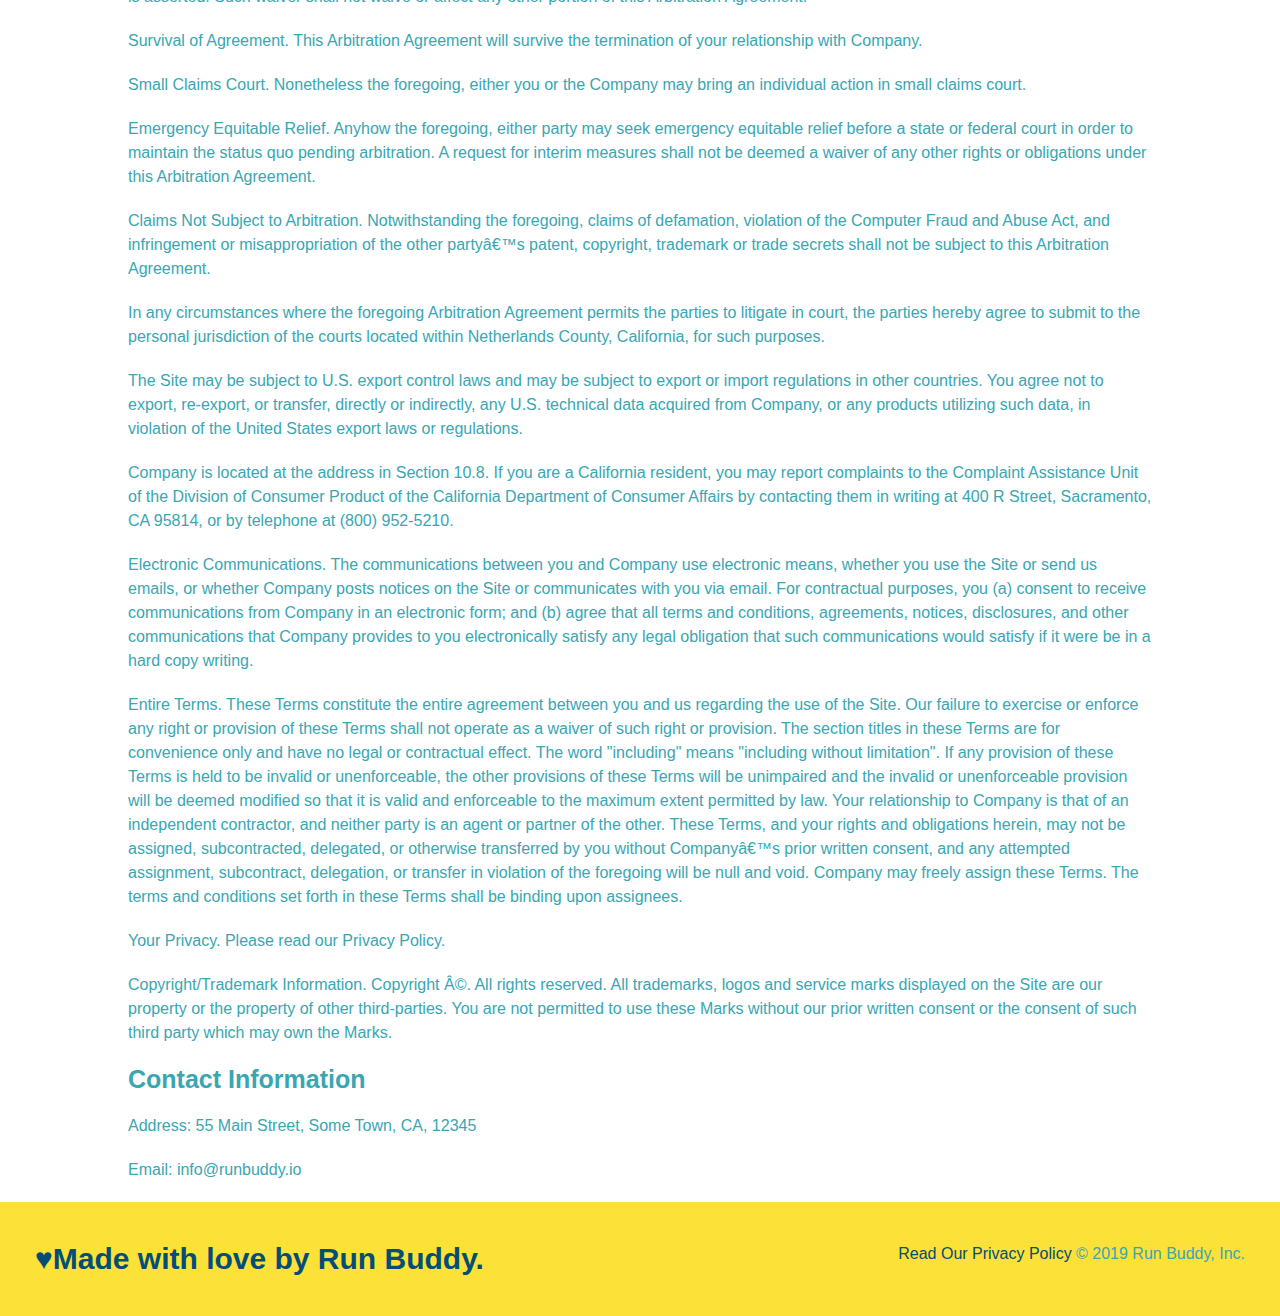
==== commit cc2c899d: "add media queries" ====
--- a/privacy-policy.html
+++ b/privacy-policy.html
@@ -1,6 +1,7 @@
 <!DOCTYPE html>
 <html lang="en">
 <head>
+    <meta name="viewport" content="width=device width, initial-scale=1.0" />
     <meta charset="UTF-8">
     <title>Privacy Policy - Run Buddy</title>
     <link rel="stylesheet" href="./assets/css/style.css" />
--- a/assets/css/style.css
+++ b/assets/css/style.css
@@ -12,15 +12,17 @@
 /* apply styles to <header> */
 header {
     padding: 20px 35px;
-    background-color: #39a6b2;
-}
-
-header h1{
+    display: flex;
+    justify-content: space-between;
+    flex-wrap:wrap;
+}
+
+/* header h1{
     font-weight: bold;
     font-size: 36px;
     color: #fce138;
     margin: 0;
-}
+} */
 
 header a {
     text-decoration: none;
@@ -28,38 +30,41 @@
 }
 
 header nav {
-    float: right;
     margin: 7px 0;
 }
-
-header nav ul li {
-    display: inline;
-}
+header nav ul {
+    display: flex;
+    flex-wrap: wrap;
+    justify-content: space-between;
+    align-items: center;
+    list-style: none;
+}
+
 header nav ul li a{
-    margin: 0 30px;
+    padding: 10px 15px;
     font-weight: lighter;
-    font-size: 22px;
+    font-size: 1.55vw;
 }
 header h1 {
     font-weight: bold;
     font-size: 36px;
     color: #fce138;
     margin: 0;
-    display: inline;
 }
 footer {
     background: #fce138;
     width: 100%;
     padding: 40px 35px;
+    display: flex;
+    justify-content:space-between;
+    flex-wrap: wrap;
 }
 footer h2 {
-    display: inline;
     color: #024e76;
     font-size: 30px;
     margin: 0;
 }
 footer div{
-    float: right;
     line-height: 1.5;
     text-align: right;
 }
@@ -72,24 +77,38 @@
 /* Hero Style Start */
 .hero {
     background-image: url("../images/hero-bg.jpeg");
-    height: 600px;
     background-size: cover;
     background-position: center;
-    position: relative;
-}
-
+    display:flex;
+    justify-content: center;
+    flex-wrap: wrap;
+    align-items: flex-start;
+}
+.hero-cta {
+    width: 35%;
+    text-align: right;
+    margin: 3.5%;
+    color: #fff;
+    font-size: 18px;
+    line-height: 1.2;
+}
+.hero-cta h2 {
+    font-style: italic;
+    font-size: 55px;
+    color: #fce138
+}
 /* Hero Style End */
 .hero-form {
     color: #024e76;
     background-color: #fce138;
     padding: 20px;
-    width: 500px;
     border-style: solid;
     border-width: 3px;
     border-color: #024e76;
-    position: absolute;
-    bottom: 120px;
-    right: 140px;
+    opacity: 75%;
+    border-radius: 25px;
+    width: 40%;
+    margin: 3.5%;
 }
 .hero-form h3{
     font-size: 24px;
@@ -117,27 +136,26 @@
     padding: 10px 20px;
     font-size: 16px;
 }
-.intro {
-    text-align: center;
-}
+
 .intro p {
     line-height: 1.7;
     color: #39a6b2;
     width: 80%;
     font-size: 20px;
     margin: 0 auto;
+    text-align: center;
 }
 .steps {
+    background-color: #fce138;
+}
+.section-title {
+    font-size: 48px;
+    color: #024e76;
+    border-bottom: 3px solid;
+    padding-bottom: 20px;
     text-align: center;
-    background-color: #fce138;
-}
-.section-title {
-    font-size: 55px;
-    color: #024e76;
-    margin-bottom: 35px;
-    padding: 0 100px 20px 100px;
-    display: inline-block;
-    border-bottom: 3px solid;
+    margin: 0 auto 35px auto;
+    width: 50%;
 }
 .primary-border {
     border-color: #fce138
@@ -145,56 +163,77 @@
 .second-border {
     border-color: #39a6b2
 }
-.steps div {
-    margin-bottom: 80px;
-}
-.steps img {
-    width: 15%;
-    margin: 10px 0
-}
-.steps h3 {
+
+.step h3 {
     color: #024e76;
     font-size: 46px;
-    margin-top: 10px;
-}
-.steps p {
+    flex: 1 30%;
+}
+.step-text p {
     color: #39a6b2;
-    font-size: 23px;
-}
-.steps span {
-    font-size: 38px;
+    font-size: 18px;
+}
+.step-text h4 {
+    font-size: 26px;
+    line-height: 1.5;
+    color: #024e76;
+}
+.step {
+    margin: 50px auto;
+    padding-bottom: 50px;
+    width: 80%;
+    border-bottom: 1px solid #39a6b2;
+    display: flex;
+    flex-wrap: wrap;
+    align-items: center;
+    justify-content: space-between;
+}
+.step-info{
+    flex: 2 70%;
+    display: flex;
+    flex-wrap: wrap;
+    align-items: center;
+}
+.step-img {
+    flex: 1 12%;
+    margin-right: 20px;
+}
+.step-img img{
+    max-width: 100%;
+}
+.step-text {
+    flex: 12;
 }
 .trainers {
-    text-align: center;
-}
-.trainer{
-    width: 900px;
-    margin: 0 auto 30px auto;
+    width: 100%;
+    margin: 0 auto;
+    display: flex;
+    flex-wrap: wrap;
+    justify-content: space-around;
+}
+.trainer {
+    margin: 20px;
     background: #024e76;
     color: #fce138;
-    overflow: auto;
+    flex: 1
 }
 .trainer img {
-    width: 35%;
-    float: left;
+    width: 100%;
 }
 .trainer-bio {
-    padding: 35px;
-    float: left;
-    width: 65%;
+    padding: 25px;
+    line-height: 1.3;
 }
 .trainer-bio h3 {
-    font-size: 32px;
-    margin-bottom: 8px;
+    font-size: 28px;
 }
 .trainer-bio h4 {
-    font-size: 26px;
+    font-size: 22px;
     font-weight: lighter;
-    margin-bottom: 25px;
+    margin-bottom: 15px;
 }
 .trainer-bio p {
     font-size: 17px;
-    line-height: 1.3;
 }
 .text-left {
     text-align: left;
@@ -204,21 +243,19 @@
 }
 .contact {
     background-color: #024e76;
-    text-align: center;
 }
 .contact h2{
     color: #fce138;
 }
+.contact-info {
+    display: flex;
+    justify-content: space-between;
+    flex-wrap: wrap;
+}
 .contact-info iframe {
-    width: 400px;
     height: 400px;
 }
 .contact-info div {
-    width: 410px;
-    display: inline-block;
-    vertical-align: top;
-    text-align: left;
-    margin: 30px 0 0 60px;
     color: white
 }
 .contact-info h3 {
@@ -228,11 +265,34 @@
 .contact-info p, .contact-info address {
     margin: 20px 0;
     line-height: 1.5;
-    font-size: 20px;
+    font-size: 16px;
     font-style: normal;
 }
 .contact-info a {
     color: #fce138;
+}
+.contact-info > * {
+    flex: 1;
+    margin: 15px;
+}
+.contact-form input, .contact-form textarea {
+    border: 1px solid #024e76;
+    display: block;
+    padding: 7px 15px;
+    font-size: 16px;
+    color: #024e76;
+    width: 100%;
+    margin-bottom: 15px;
+    margin-top: 5px;
+}
+.contact-form button {
+    width: 100%;
+    border: none;
+    background: #fce138;
+    color: #024e76;
+    text-align: center;
+    padding: 15px 0;
+    font-size: 16px;
 }
 .page-title h2 {
     text-align: center;
@@ -240,3 +300,27 @@
     border-bottom: #fce138 3px solid;
     font-style: italic;
 }
+.hero-h1 {
+    font-weight: bold;
+    font-size: 36px;
+    color: #fce138;
+    margin: 0;
+    font-style: italic;
+    text-shadow: 2px 2px #0a0404;
+}
+.flex-row {
+    display: flex;
+}
+/*MEDIA QUERY FOR SMALLER DESKTOP SCREENS AND SMALLER */
+@media screen and (max-width: 980px) {
+   
+}
+  /*MEDIA QUERY FOR TABLETS AND SMALLER */
+  @media screen and (max-width: 768px) {
+      
+  }
+
+  /* MEDIA QUERY FOR MOBILE PHONES AND SMALLER */
+  @media screen and (max-width: 575px) {
+      
+  }